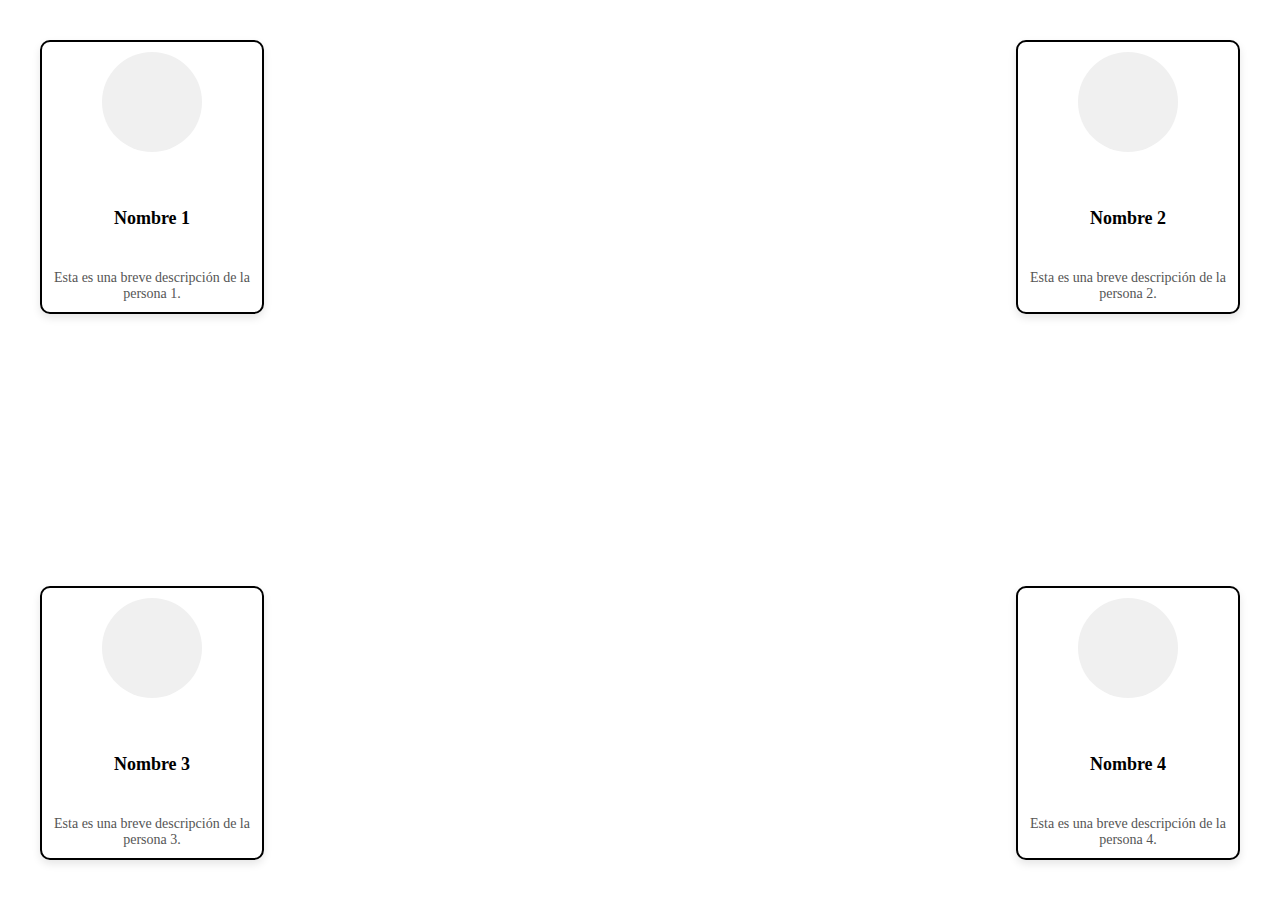
==== prueba.html @ b6b47eeb "Add files via upload" ====
<!DOCTYPE html>
<html lang="es">
<head>
    <meta charset="UTF-8">
    <meta name="viewport" content="width=device-width, initial-scale=1.0">
    <meta name="description" content="Cuatro tarjetas de presentación ubicadas en las esquinas de la página">
    <title>Tarjetas de Presentación</title>
    <style>
        body {
            display: flex;
            justify-content: space-between;
            align-items: space-between;
            flex-wrap: wrap;
            height: 100vh;
            margin: 0;
            padding: 0;
        }

        .tarjeta {
            width: 200px;
            height: 250px;
            border: 2px solid #000;
            padding: 10px;
            border-radius: 10px;
            margin: 20px;
            display: flex;
            flex-direction: column;
            justify-content: space-between;
            align-items: center;
            text-align: center;
            box-shadow: 0 4px 8px rgba(0, 0, 0, 0.1);
        }

        .foto {
            width: 100px;
            height: 100px;
            border-radius: 50%;
            background-color: #f0f0f0;
            margin-bottom: 15px;
        }

        .nombre {
            font-size: 18px;
            font-weight: bold;
            margin: 10px 0;
        }

        .descripcion {
            font-size: 14px;
            color: #555;
        }

        /* Posicionamiento */
        .top-left {
            position: absolute;
            top: 20px;
            left: 20px;
        }

        .top-right {
            position: absolute;
            top: 20px;
            right: 20px;
        }

        .bottom-left {
            position: absolute;
            bottom: 20px;
            left: 20px;
        }

        .bottom-right {
            position: absolute;
            bottom: 20px;
            right: 20px;
        }
    </style>
</head>
<body>
    <div class="tarjeta top-left">
        <div class="foto"></div>
        <div class="nombre">Nombre 1</div>
        <div class="descripcion">Esta es una breve descripción de la persona 1.</div>
    </div>

    <div class="tarjeta top-right">
        <div class="foto"></div>
        <div class="nombre">Nombre 2</div>
        <div class="descripcion">Esta es una breve descripción de la persona 2.</div>
    </div>

    <div class="tarjeta bottom-left">
        <div class="foto"></div>
        <div class="nombre">Nombre 3</div>
        <div class="descripcion">Esta es una breve descripción de la persona 3.</div>
    </div>

    <div class="tarjeta bottom-right">
        <div class="foto"></div>
        <div class="nombre">Nombre 4</div>
        <div class="descripcion">Esta es una breve descripción de la persona 4.</div>
    </div>
</body>
</html>
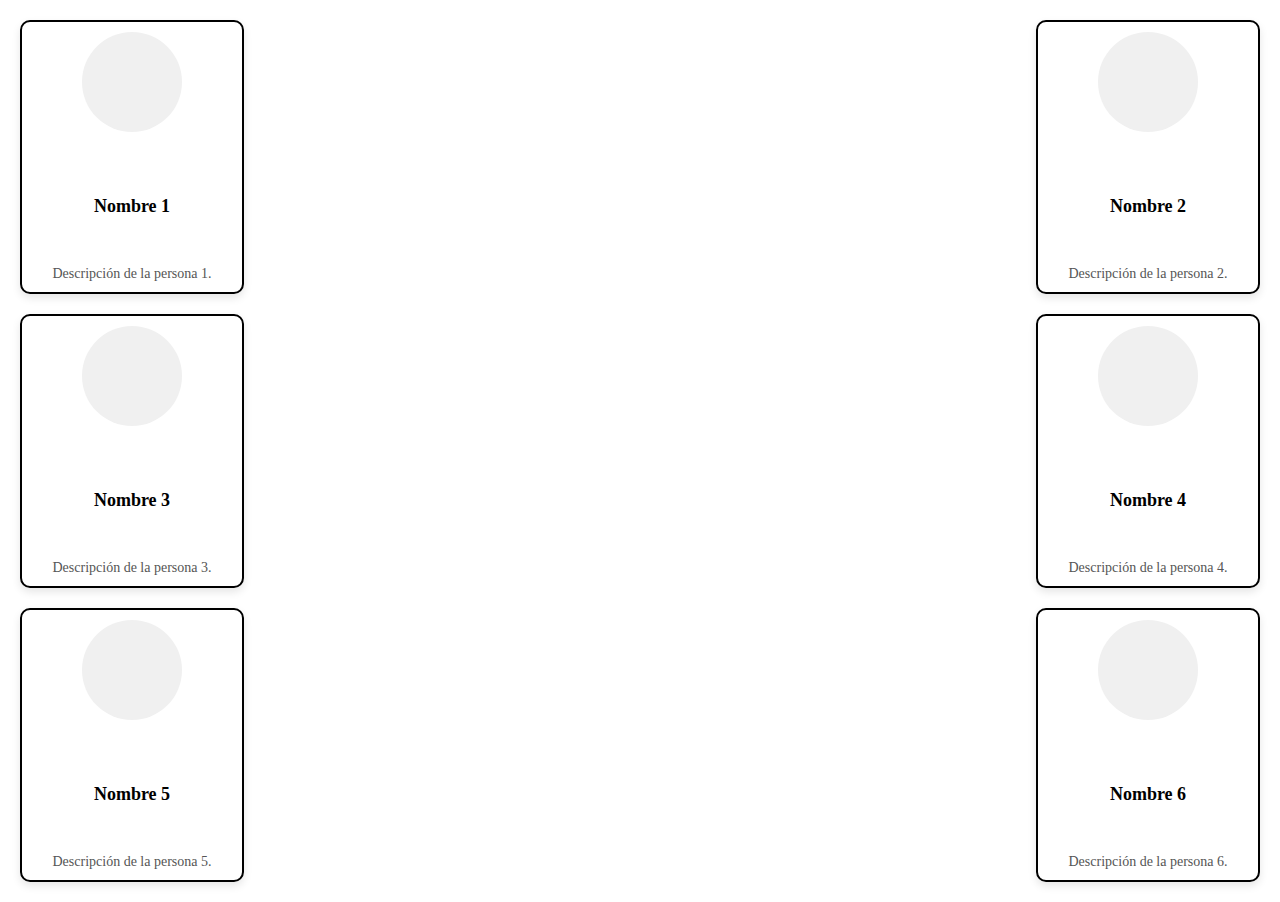
==== commit 2072a322: "Update prueba.html" ====
--- a/prueba.html
+++ b/prueba.html
@@ -3,17 +3,35 @@
 <head>
     <meta charset="UTF-8">
     <meta name="viewport" content="width=device-width, initial-scale=1.0">
-    <meta name="description" content="Cuatro tarjetas de presentación ubicadas en las esquinas de la página">
+    <meta name="description" content="Tarjetas de presentación ubicadas a los costados de la pantalla">
     <title>Tarjetas de Presentación</title>
     <style>
         body {
+            margin: 0;
+            padding: 0;
+            height: 100vh;
             display: flex;
             justify-content: space-between;
-            align-items: space-between;
-            flex-wrap: wrap;
-            height: 100vh;
-            margin: 0;
-            padding: 0;
+        }
+
+        .contenedor-izquierda,
+        .contenedor-derecha {
+            display: flex;
+            flex-direction: column;
+            justify-content: flex-start;
+            gap: 20px; /* Espacio entre tarjetas */
+            padding: 20px;
+            position: absolute;
+        }
+
+        .contenedor-izquierda {
+            left: 0;
+            padding-left: 20px; /* Espacio desde el borde izquierdo */
+        }
+
+        .contenedor-derecha {
+            right: 0;
+            padding-right: 20px; /* Espacio desde el borde derecho */
         }
 
         .tarjeta {
@@ -22,13 +40,16 @@
             border: 2px solid #000;
             padding: 10px;
             border-radius: 10px;
-            margin: 20px;
             display: flex;
             flex-direction: column;
             justify-content: space-between;
             align-items: center;
             text-align: center;
             box-shadow: 0 4px 8px rgba(0, 0, 0, 0.1);
+        }
+
+        .tarjeta:hover {
+            transform: translateY(-3%);
         }
 
         .foto {
@@ -49,56 +70,51 @@
             font-size: 14px;
             color: #555;
         }
-
-        /* Posicionamiento */
-        .top-left {
-            position: absolute;
-            top: 20px;
-            left: 20px;
-        }
-
-        .top-right {
-            position: absolute;
-            top: 20px;
-            right: 20px;
-        }
-
-        .bottom-left {
-            position: absolute;
-            bottom: 20px;
-            left: 20px;
-        }
-
-        .bottom-right {
-            position: absolute;
-            bottom: 20px;
-            right: 20px;
-        }
     </style>
 </head>
 <body>
-    <div class="tarjeta top-left">
-        <div class="foto"></div>
-        <div class="nombre">Nombre 1</div>
-        <div class="descripcion">Esta es una breve descripción de la persona 1.</div>
+
+    <!-- Tarjetas lado izquierdo -->
+    <div class="contenedor-izquierda">
+        <div class="tarjeta">
+            <div class="foto"></div>
+            <div class="nombre">Nombre 1</div>
+            <div class="descripcion">Descripción de la persona 1.</div>
+        </div>
+
+        <div class="tarjeta">
+            <div class="foto"></div>
+            <div class="nombre">Nombre 3</div>
+            <div class="descripcion">Descripción de la persona 3.</div>
+        </div>
+
+        <div class="tarjeta">
+            <div class="foto"></div>
+            <div class="nombre">Nombre 5</div>
+            <div class="descripcion">Descripción de la persona 5.</div>
+        </div>
     </div>
 
-    <div class="tarjeta top-right">
-        <div class="foto"></div>
-        <div class="nombre">Nombre 2</div>
-        <div class="descripcion">Esta es una breve descripción de la persona 2.</div>
+    <!-- Tarjetas lado derecho -->
+    <div class="contenedor-derecha">
+        <div class="tarjeta">
+            <div class="foto"></div>
+            <div class="nombre">Nombre 2</div>
+            <div class="descripcion">Descripción de la persona 2.</div>
+        </div>
+
+        <div class="tarjeta">
+            <div class="foto"></div>
+            <div class="nombre">Nombre 4</div>
+            <div class="descripcion">Descripción de la persona 4.</div>
+        </div>
+
+        <div class="tarjeta">
+            <div class="foto"></div>
+            <div class="nombre">Nombre 6</div>
+            <div class="descripcion">Descripción de la persona 6.</div>
+        </div>
     </div>
 
-    <div class="tarjeta bottom-left">
-        <div class="foto"></div>
-        <div class="nombre">Nombre 3</div>
-        <div class="descripcion">Esta es una breve descripción de la persona 3.</div>
-    </div>
-
-    <div class="tarjeta bottom-right">
-        <div class="foto"></div>
-        <div class="nombre">Nombre 4</div>
-        <div class="descripcion">Esta es una breve descripción de la persona 4.</div>
-    </div>
 </body>
 </html>
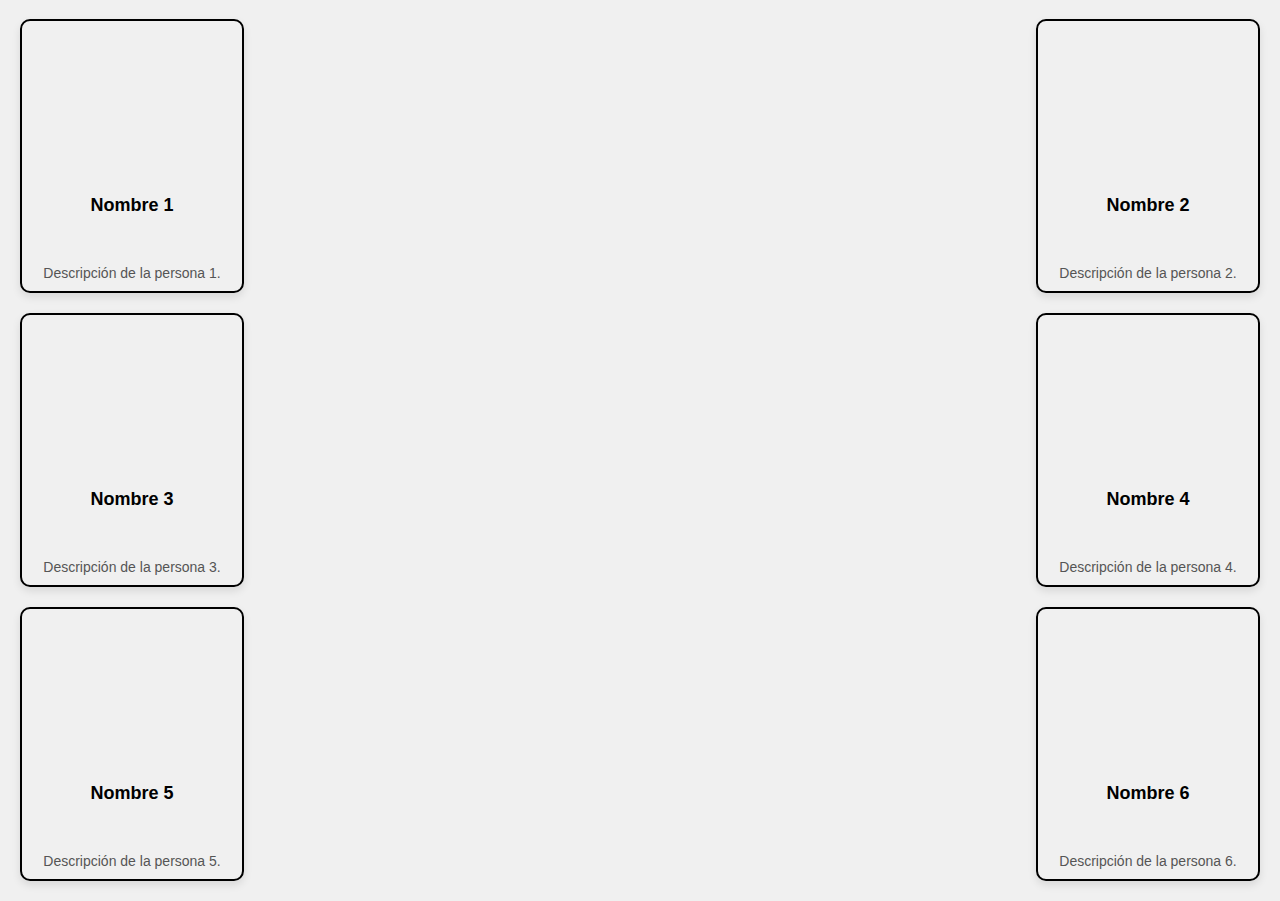
==== commit 1549d534: "Update prueba.html" ====
--- a/prueba.html
+++ b/prueba.html
@@ -5,6 +5,7 @@
     <meta name="viewport" content="width=device-width, initial-scale=1.0">
     <meta name="description" content="Tarjetas de presentación ubicadas a los costados de la pantalla">
     <title>Tarjetas de Presentación</title>
+    <link rel="stylesheet" type="text/css" href="style.css">
     <style>
         body {
             margin: 0;
--- a/style.css
+++ b/style.css
@@ -0,0 +1,40 @@
+body {
+    font-family: Arial, sans-serif;
+    background-color: #f0f0f0;
+    display: flex;
+    justify-content: center;
+    align-items: center;
+    height: 100vh;
+    margin: 0;
+}
+
+.card-container {
+    display: flex;
+    gap: 20px;
+}
+
+.card {
+    background-color: #fff;
+    border-radius: 8px;
+    box-shadow: 0 4px 8px rgba(0, 0, 0, 0.2);
+    overflow: hidden;
+    text-align: center;
+    width: 200px;
+}
+
+.card img {
+    width: 100%;
+    height: 150px;
+    object-fit: cover;
+}
+
+.card h2 {
+    margin: 16px 0 8px;
+    font-size: 1.25em;
+}
+
+.card p {
+    margin: 0 16px 16px;
+    font-size: 0.9em;
+    color: #555;
+}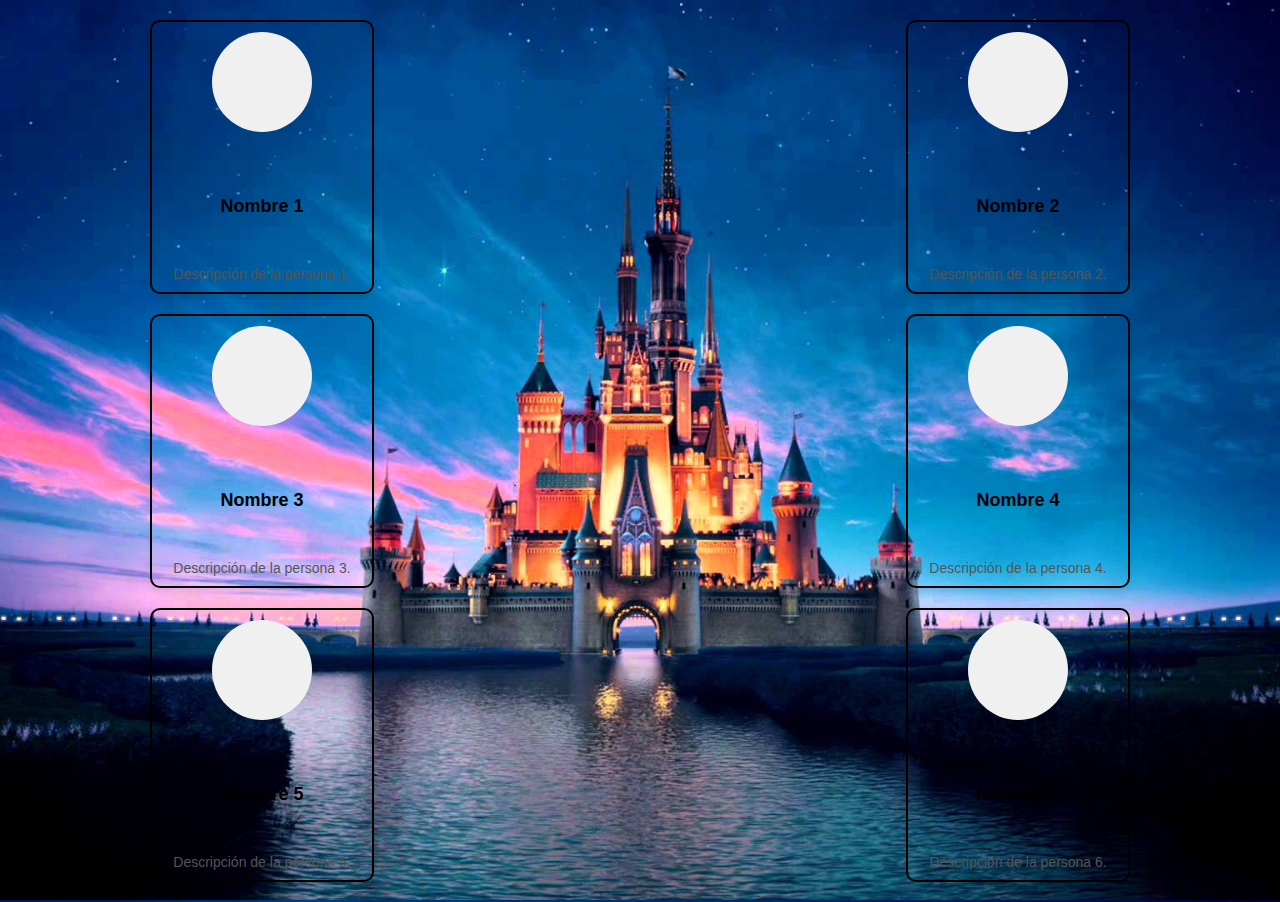
==== commit 0d9ff8cc: "Add files via upload" ====
--- a/prueba.html
+++ b/prueba.html
@@ -5,7 +5,7 @@
     <meta name="viewport" content="width=device-width, initial-scale=1.0">
     <meta name="description" content="Tarjetas de presentación ubicadas a los costados de la pantalla">
     <title>Tarjetas de Presentación</title>
-    <link rel="stylesheet" type="text/css" href="style.css">
+    <link rel="stylesheet" href="style.css">
     <style>
         body {
             margin: 0;
@@ -27,12 +27,12 @@
 
         .contenedor-izquierda {
             left: 0;
-            padding-left: 20px; /* Espacio desde el borde izquierdo */
+            padding-left: 150px; /* Espacio desde el borde izquierdo */
         }
 
         .contenedor-derecha {
             right: 0;
-            padding-right: 20px; /* Espacio desde el borde derecho */
+            padding-right: 150px; /* Espacio desde el borde derecho */
         }
 
         .tarjeta {
@@ -72,6 +72,7 @@
             color: #555;
         }
     </style>
+    <script src="API.js"></script>
 </head>
 <body>
 
--- a/style.css
+++ b/style.css
@@ -1,40 +1,8 @@
-body {
-    font-family: Arial, sans-serif;
-    background-color: #f0f0f0;
-    display: flex;
-    justify-content: center;
-    align-items: center;
-    height: 100vh;
+body{
     margin: 0;
+    padding: 0;
+    background: url(imágenes/disney-fondo.jpg);
+    background-size: cover;
+    background-position: center;
+    font-family: sans-serif;
 }
-
-.card-container {
-    display: flex;
-    gap: 20px;
-}
-
-.card {
-    background-color: #fff;
-    border-radius: 8px;
-    box-shadow: 0 4px 8px rgba(0, 0, 0, 0.2);
-    overflow: hidden;
-    text-align: center;
-    width: 200px;
-}
-
-.card img {
-    width: 100%;
-    height: 150px;
-    object-fit: cover;
-}
-
-.card h2 {
-    margin: 16px 0 8px;
-    font-size: 1.25em;
-}
-
-.card p {
-    margin: 0 16px 16px;
-    font-size: 0.9em;
-    color: #555;
-}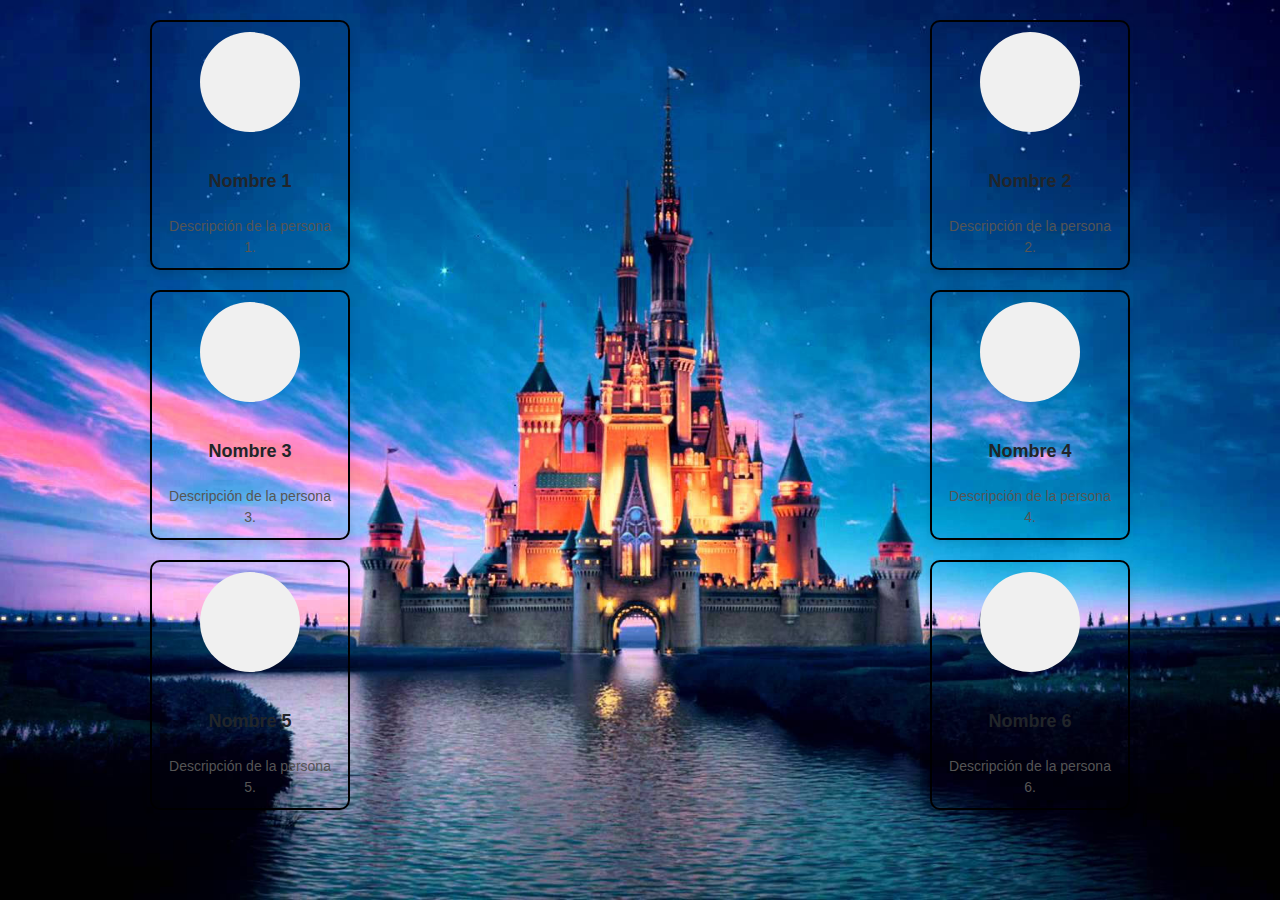
==== commit 16d327f7: "Add files via upload" ====
--- a/prueba.html
+++ b/prueba.html
@@ -4,7 +4,9 @@
     <meta charset="UTF-8">
     <meta name="viewport" content="width=device-width, initial-scale=1.0">
     <meta name="description" content="Tarjetas de presentación ubicadas a los costados de la pantalla">
-    <title>Tarjetas de Presentación</title>
+    <title>Tarjetas de Presentación.</title>
+    <link href="bootstrap/css/bootstrap.min.css" rel="stylesheet">
+    <script src="bootstrap/js/bootstrap.bundle.min.js"></script>
     <link rel="stylesheet" href="style.css">
     <style>
         body {
